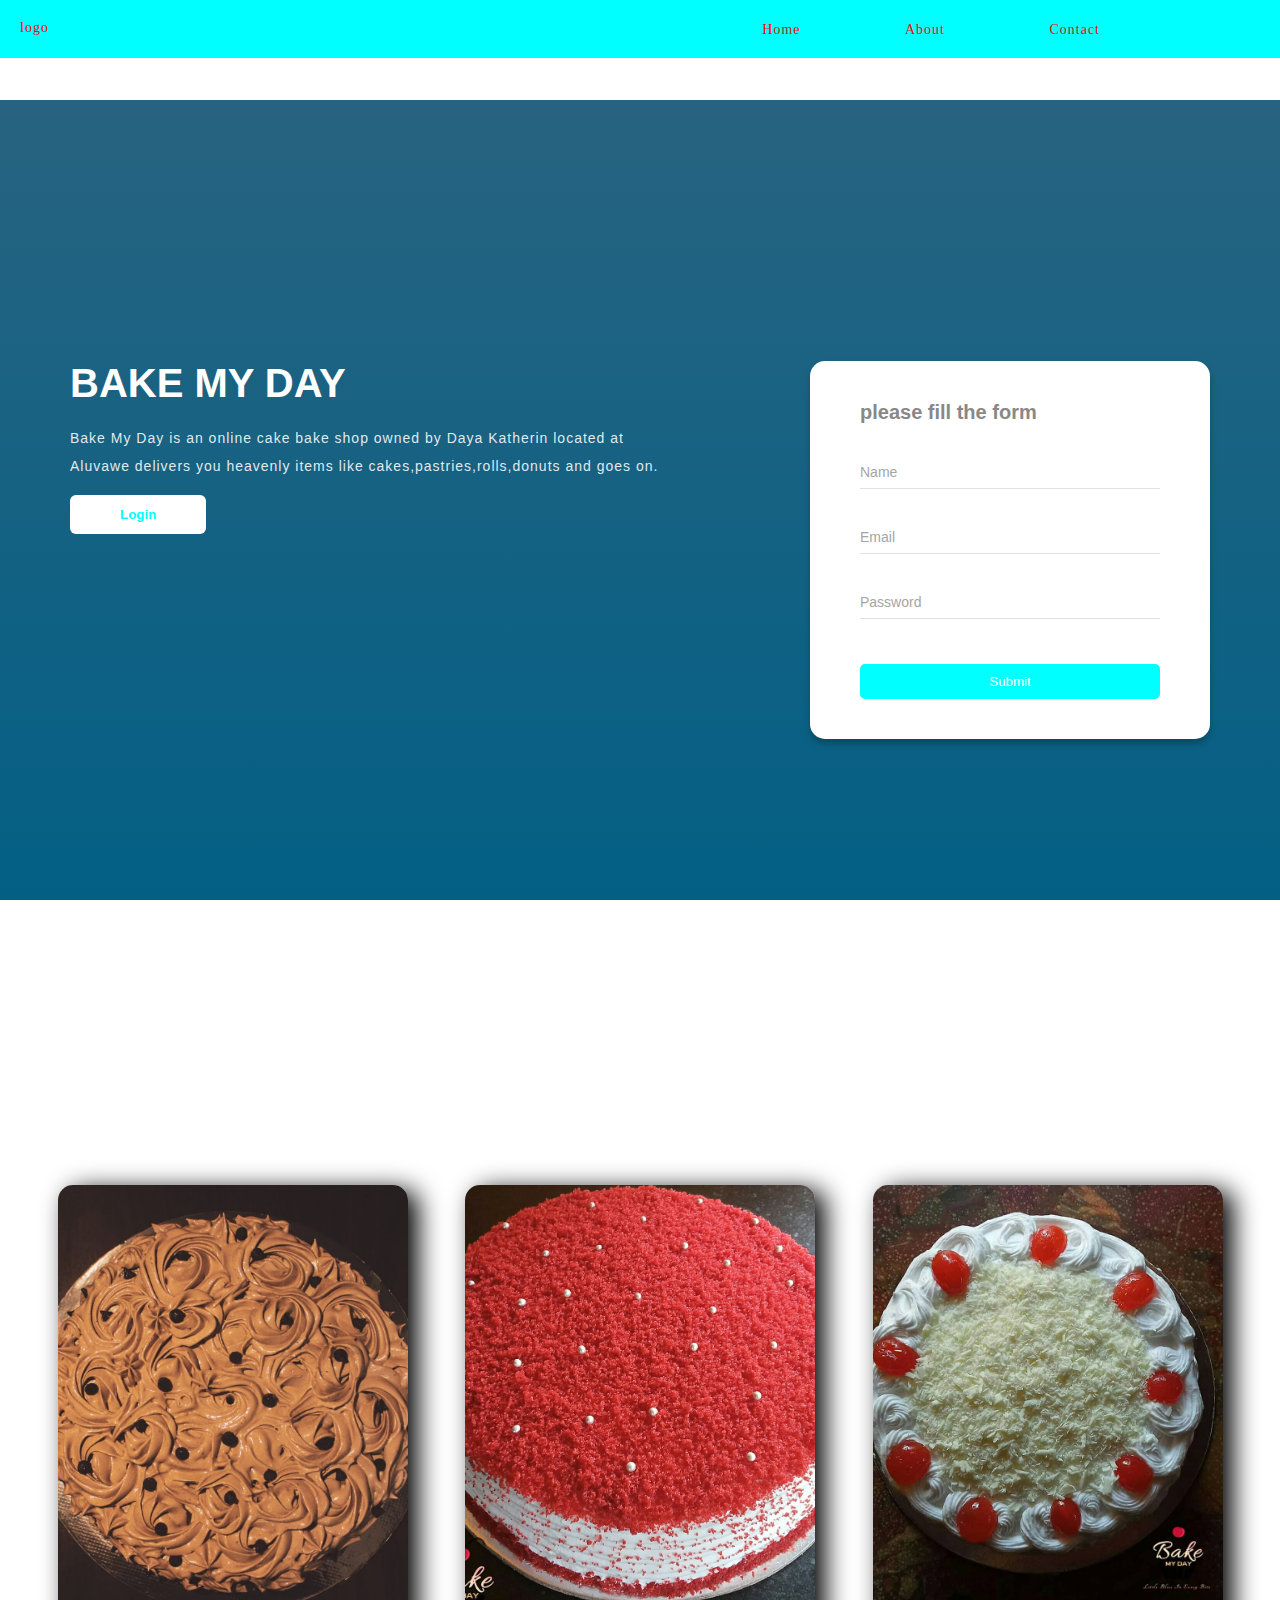
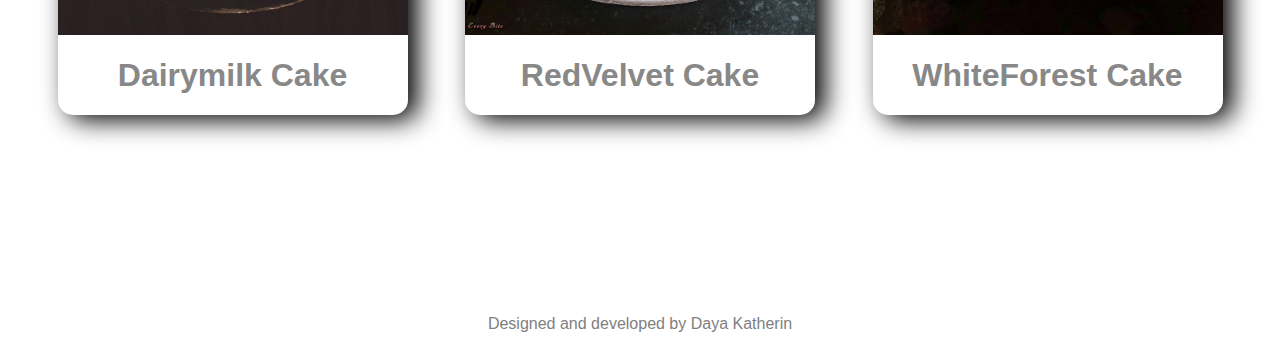
==== website/index.html @ afa7fa08 "website" ====
<!DOCTYPE html>
<html lang="en">
<head>
    <meta charset="UTF-8">
    <meta http-equiv="X-UA-Compatible" content="IE=edge">
    <meta name="viewport" content="width=device-width, initial-scale=1.0">
    <title>Website</title>
    <link rel="stylesheet" href="./variables.css"/>
    <link rel="stylesheet" href="./style.css"/>
</head>
<body>
    <header>
        <div class="container">
            <a href="#">logo</a>
        <nav>
            <a href="#">Home</a>
            <a href="#">About</a>
            <a href="#">Contact</a>
        </nav>
        </div>
    </header>
    <main>
        <section class="banner-container">
            <div class="container">
                <div class="left-section">
                    <h1>BAKE MY DAY</h1>
                    <p>Bake My Day is an online cake bake shop owned by Daya Katherin located at Aluvawe delivers you heavenly items like cakes,pastries,rolls,donuts and goes on.</p>
                    <button>Login</button>     
                </div>
                <div class="right-section">
                    <h4>please fill the form</h4>
                    <form action="" autocomplete="off">
                        <div class="input-group">
                            <input type="text" id="name" required>
                            <label for="name">Name</label>
                            </div>

                        <div class="input-group">
                            <input type="email" id="email" required>
                            <label for="email">Email</label>
                        </div>

                        <div class="input-group">
                            <input type="password" id="password" required>
                            <label for="password">Password</label>
                        </div>

                        <div class="submit-section">
                            <input type="submit" class="submit-button" />
                        </div>

                    </form>
                </div>
            </div>
    </section>
    <section class="section-two">
        <div class="card-container">
            <div class="image-container">
                <img src="./images/dairymilk.jpg" alt=""/>
            </div>
            <h1><i></i>Dairymilk Cake</i></h1>
        </div>
        <div class="card-container">
            <div class="image-container">
                <img src="./images/redvelvet.jpg" alt=""/>
            </div>
            <h1>RedVelvet Cake</h1>
        </div>
        <div class="card-container">
            <div class="image-container">
                <img src="./images/whiteforest.jpg" alt=""/>
            </div>
            <h1>WhiteForest Cake</h1>
        </div>
    </section>
    </main>
    <footer>Designed and developed by Daya Katherin</footer>
</body>
</html>
---- website/variables.css ----
:root{
    --primary-color:aqua;
    --font-size-14:14px;
}
---- website/style.css ----
*{
    box-sizing: border-box;
}
body{
    margin: 0;
    padding: 0;
    font-family: Arial, Helvetica, sans-serif;
}
header{
    width: 100%;
    background-color: aqua;
    padding: 20px;
    position: absolute;
    top: 0;
}
header .container
{
    display: flex;
    justify-content: space-between;
    width: 1180px;
}
header a{
   text-decoration: none;   
   margin-right: 100px;
   font-size: 14px;
   letter-spacing: 1px;
   font-family: tahoma;
   color: red;
}
.banner-container
{
    margin-top:100px;
    width: 100%;
    height: 100vh;
    background: linear-gradient(rgba(6,72,105,0.849),rgb(3,96,133));
    background-repeat: no-repeat;
    background-attachment: fixed;
    background-position: center;
    display: flex;
    align-items: center;
}
.banner-container .container
{
    display:flex;
    justify-content: space-around;
    width: 100%;
    align-items: center;
}
.left-section{
    width: 600px;
    align-self: flex-start;;
}
.left-section h1
{
    margin: 0; 
    font-size: 40px;
    color: white;
}
.left-section p
{
    margin: 0; 
    font-size:var(--font-size-14);
    letter-spacing: 1px;
    color: rgba(255,255,255,0.884);
    margin-top: 18px;
    line-height: 28px;
}
.left-section button{
    color: var(--primary-color);
    background-color:white;
    border: none;
    padding: 12px 50px;
    border-radius: 6px;
    margin-top: 15px;
    font-weight: bold;
    cursor: pointer;
}
.right-section
{
    width: 400px;
    background-color :white;
    border-radius :15px;
    padding :40px 0;
    box-shadow :0 5px 6px rgba(0,0,0,0.219)
}
.right-section h4{
    font-size: 20px;
    width: 300px;
    margin: auto;
    margin-bottom: 30px;
    color :rgb(136,136,136);
}
.input-group
{
    width :300px;
    margin :30px auto;
    display :flex;
    flex-direction :column;
    position :relative;
}
.input-group label{
    color :rgb(165,165,165);
    font-size :var(--font-size-14);
    position :absolute;
    top :10px;
    transition :05s ease-in-out;
}
.input-group input
{
    border :none;
    padding :7px;
    margin-top :5px;
    outline :none;
    border-bottom : 1px solid #c9c9c98a;
    color :var(--primary-color);
    caret-color : red;
}
.input-group input:focus ~ label,
.input-group input:valid ~ label
{
    color: var(--primary-color);
    top: -10px;
    font-size: 12px;
}
.input-group input:focus,
.input-group input:valid
{
    border-color:var(--primary-color);
}
.submit-section
{
    text-align:center;
}
.submit-button
{
    background-color :var(--primary-color);
    color: white;
    border : none;
    padding: 10px 0;
    margin-top: 15px;
    border-radius: 5px;
    width: 300px;
    cursor: pointer;
}
.submit-button:hover
{
    box-shadow: 0 3px 6px silver;
}
.section-two
{
    display: flex;
    justify-content: space-evenly;
    height: 100vh;
    align-items: center;
}
.card-container
{
width: 350px;
border-radius: 15px;
box-shadow: 10px 5px 26px black;
overflow: hidden;
text-align: center;
}
.card-container h1
{
color: rgb(136,136,136);
}
.image-container
{
width: 100%;
height: 450px;
overflow: hidden;
}
.image-container img
{
width: 100%;
height: 100%;
object-fit: cover;
transition: 0.5s ease-in-out;
}
.image-container img:hover{
    transform:scale(1.1) rotate(-5deg);
}  
footer{
    text-align: center;
    color: grey;
    padding: 15px;

}
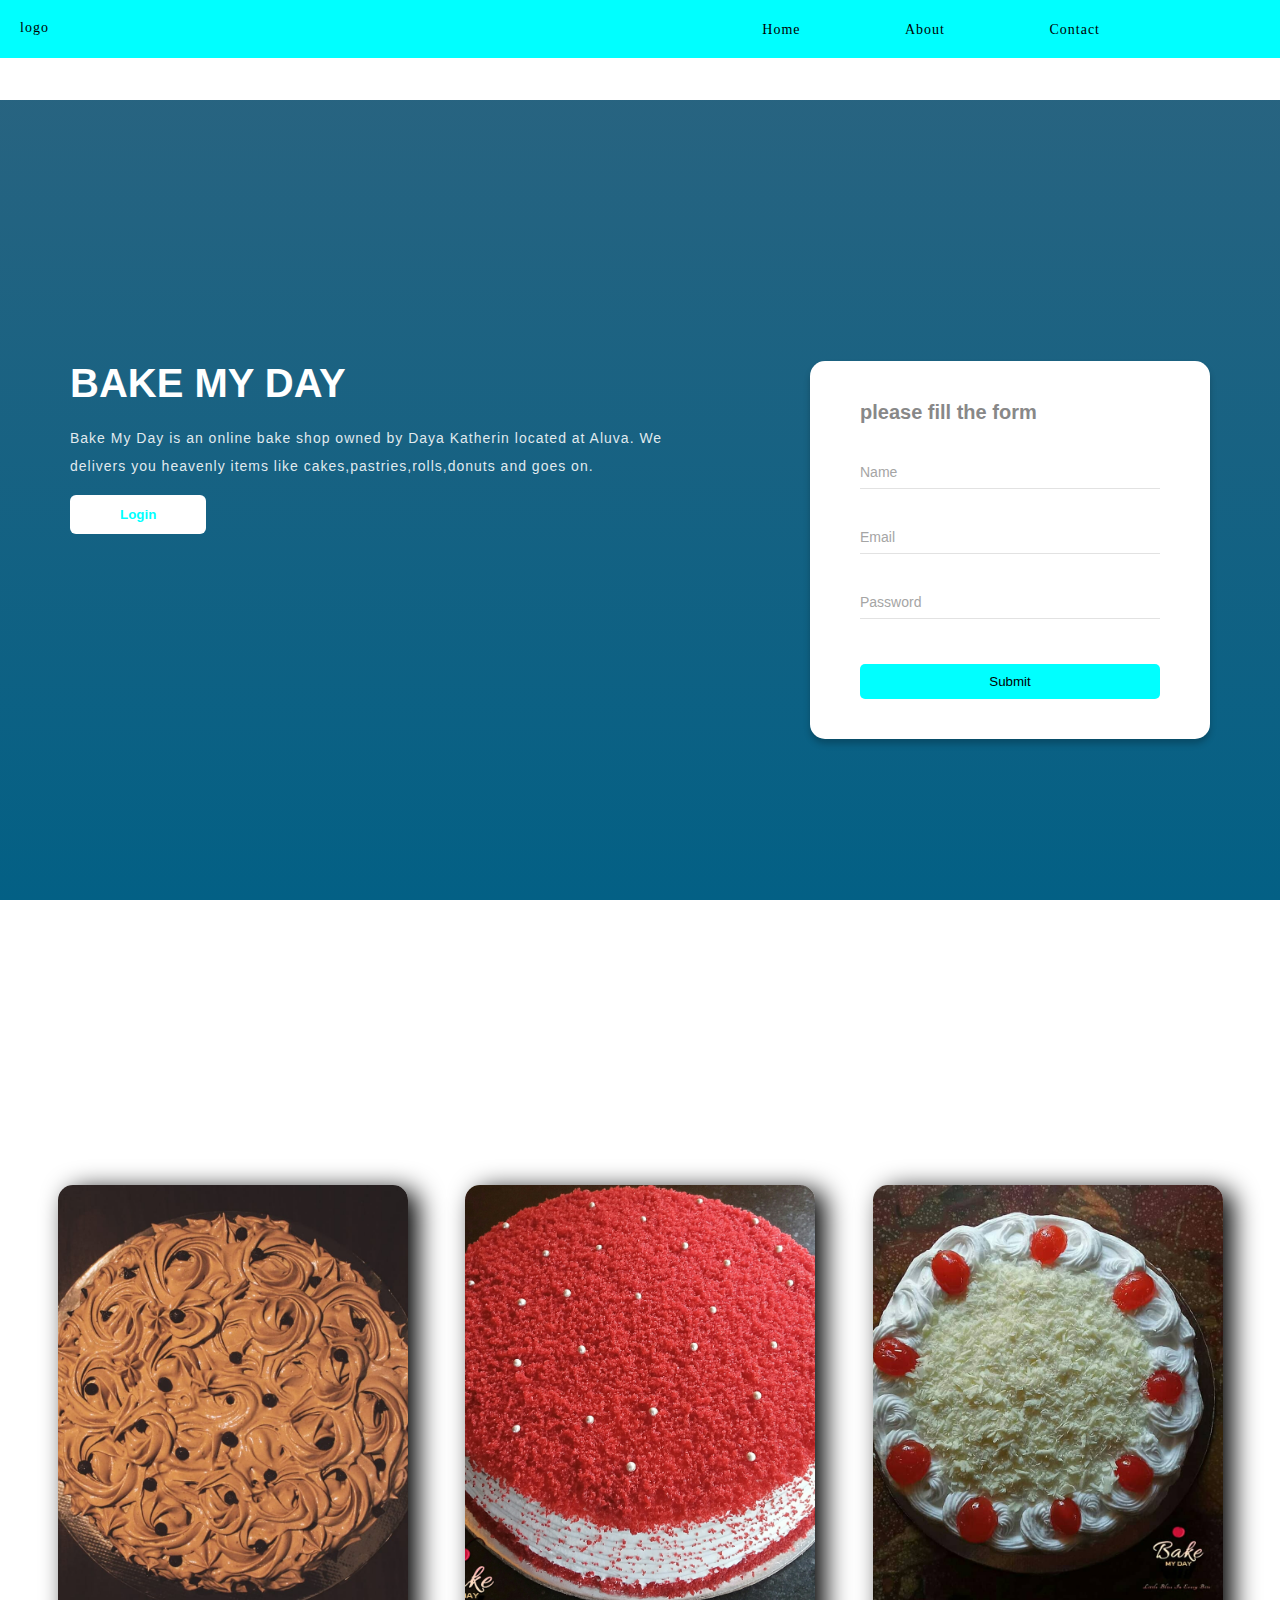
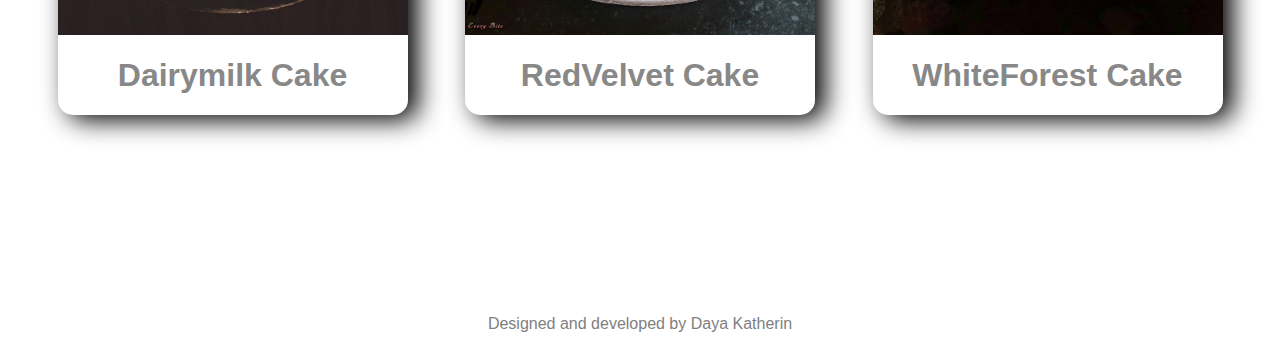
==== commit c02437e3: "website" ====
--- a/website/index.html
+++ b/website/index.html
@@ -24,7 +24,7 @@
             <div class="container">
                 <div class="left-section">
                     <h1>BAKE MY DAY</h1>
-                    <p>Bake My Day is an online cake bake shop owned by Daya Katherin located at Aluvawe delivers you heavenly items like cakes,pastries,rolls,donuts and goes on.</p>
+                    <p>Bake My Day is an online bake shop owned by Daya Katherin located at Aluva. We delivers you heavenly items like cakes,pastries,rolls,donuts and goes on.</p>
                     <button>Login</button>     
                 </div>
                 <div class="right-section">
@@ -58,7 +58,7 @@
             <div class="image-container">
                 <img src="./images/dairymilk.jpg" alt=""/>
             </div>
-            <h1><i></i>Dairymilk Cake</i></h1>
+            <h1>Dairymilk Cake</h1>
         </div>
         <div class="card-container">
             <div class="image-container">
--- a/website/style.css
+++ b/website/style.css
@@ -25,7 +25,7 @@
    font-size: 14px;
    letter-spacing: 1px;
    font-family: tahoma;
-   color: red;
+   color: black;
 }
 .banner-container
 {
@@ -134,7 +134,7 @@
 .submit-button
 {
     background-color :var(--primary-color);
-    color: white;
+    color: black;
     border : none;
     padding: 10px 0;
     margin-top: 15px;
